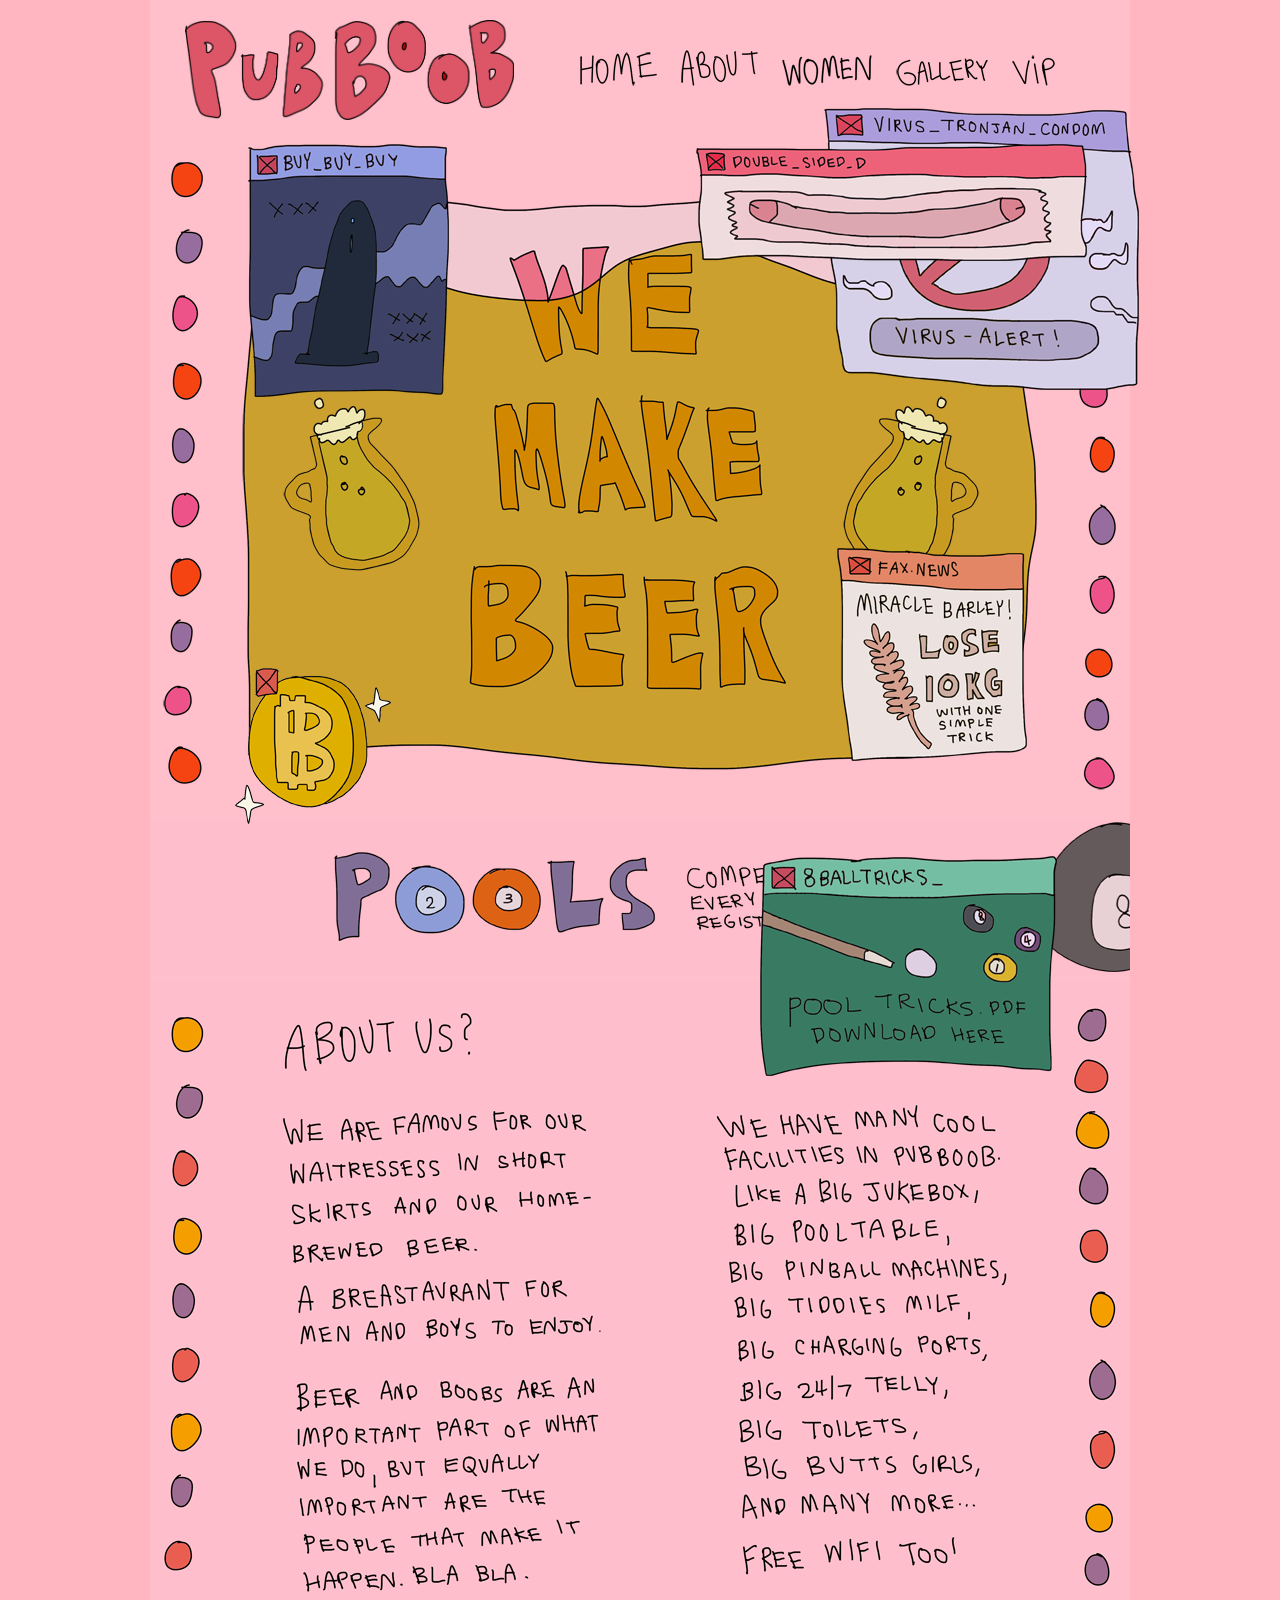
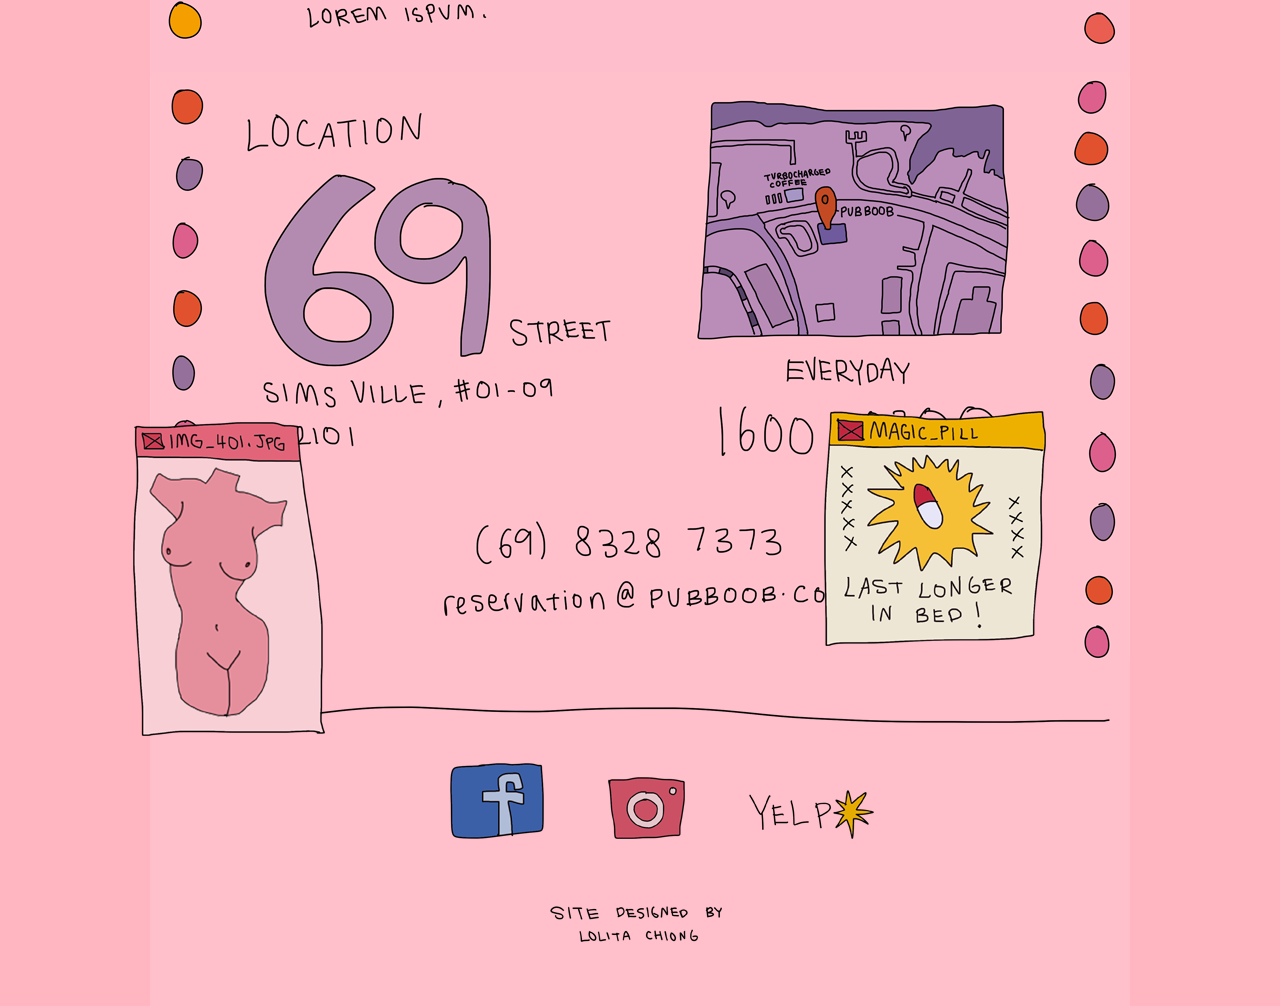
==== pubboob-about.html @ 2d3bf03f "init" ====
<!doctype html>
<html>
<head>
<meta charset="UTF-8">
<title>Pub Boob</title>
</head>
<style>
	body { height: 100vh; }
	*    { cursor: url(images/cursor.png) , default; }
	
	ul {
    list-style-type: none;
    margin: 0;
    padding: 0;
}
	


	
</style>	

	
    <script src="javascript/pubboob-about.js"></script>
	
	<link rel="stylesheet" type="text/css" href="css/pubboob-about.css">
	
<body>
	
	<audio src="music/Best Jazz Piano Ever No Copyright Royalty Free.mp3" controls autoplay loop></audio> 
	
	
	
	<div class="header">
		<img src="images/logo.png" alt="logo" height="100px">
	</div>
	
   <div class="nav">

	<ul>
  <li><a href="pubboob-home.html"><img src="images/home.png" alt="home"></a></li>
  <li><a href="../../news.asp"><img src="images/about.png" alt="about"></a></li>
  <li><a href="../../women.asp"><img src="images/women.png" alt="women" height= "31"></a></li>
  <li><a href="../../gallery.asp"><img src="images/gallery.png" alt="gallery"></a></li>
  <li><a href="../../vip.asp"><img src="images/vip.png" alt="vip"></a></li>
</ul>
	   </div>
	
	<div class="about-gif">
	<img src="images/about.gif" alt="about-gif">	
	</div>
	
	<div class="bitcoin" onclick="this.remove()">
	<img src="images/bitcoin.png" alt="bitcoin">
	</div>
	
	
	<div class="trojan" onclick="this.remove()">
	<img src="images/trojanvirus.png" alt="trojan" >
	</div>
	
	<div class="doubled" onclick="this.remove()">
	<img src="images/doubled.png" alt="doubled" >
	</div>
	
	<div class="bolt" onclick="this.remove()">
	<img src="images/bolt.png" alt="bolt" >
	</div>
	
	<div class="barley" onclick="this.remove()">
	<img src="images/barley.png" alt="barley" >
	</div>
	
	
 <div class="forcolor">
	<marquee class="ball" behavior="alternate" scrollamount="10">
<img src="images/8ball.png" alt="ball">
</marquee>
	
	<div class="aboutus">
	<img src="images/about us text .png" alt="aboutus">
	</div>
	 
	 <div class="location">
	<img src="images/location.png" alt="location">
	</div>
	 
	 <div class="footer">
		<img src= "images/footer line.png" alt="line">
		<br>
		<br>
		<br>
	<ul2>
  <li2><a href="../../default.asp"><img src="images/facebook-logo.png" alt="facebook"></a></li2>
  <li2><a href="../../news.asp"><img src="images/instagram-logo.png" alt="instagram"></a></li2>
  <li2><a href="../../women.asp"><img src="images/yelp.png" alt="yelp"></a></li2>
</ul2>	
	</div>
	 
	 <div class="end">
	<img src= "images/end.png" alt="end">
    
		 <div class="magicpill" onclick="this.remove()">
	<img src="images/magicpill.png" alt="magicpill">		
	</div>
		 
		  <div class="pooltricks" onclick="this.remove()">
	<img src="images/pooltricks.png" alt="pooltricks">		
	</div>
		 
		  <div class="imgboob" onclick="this.remove()">
	<img src="images/imgboob.png" alt="imgboob">		
	</div>
	
</div>
</div>
	
</body>
</html>
---- css/pubboob-about.css ----
@charset "UTF-8";
/* CSS Document */

body {
	margin-top:0;
	margin-bottom:0;
	width: 980px;
	background-color:lightpink;
	margin: 0 auto;

}


audio {display: none;}



.content {
	width: 100%;
	max-width: 600px;
	padding: 20px 40px;
	text-align: center;
}

.header {
    height: 85px;
    width: 360px;
	padding-left: 35px;
	padding-top:20px;
	padding-bottom: 20px;
    background-color:pink;
	float:left;
}

.nav {
    height: 85px;
    width: 540px;
	padding:20px;
    background-color:pink;
	float:right;
}

ul {
    list-style-type: none;
    margin: 0px;
    padding-top:30px ;}

li {
	display: inline;}

li a {
    padding: 10px;}

li a:hover 
     {
    -webkit-filter: invert(100%) !important;}

.forcolor {height: 1500px;
    width: 980px;
    background-color:pink;
}

.about-gif {
	background-color:pink;
}


.bitcoin  {
	transform: translatex(5px);
	animation: float 3s infinite;
	position: absolute;
	bottom: 8%;
	left: 18%;
}



.trojan  {
	transform: translatex(5px);
	animation: float 6s infinite;
	position: absolute;
	top: 12%;
	left: 64%;
}

.doubled  {
	transform: translatex(5px);
	position: absolute;
	top: 16%;
	left: 54%;
}

.bolt  {
	transform: translatex(5px);
	position: absolute;
	top: 16%;
	left: 19%;
}

.barley {
	transform: translatex(5px);
	position: absolute;
	bottom: 15%;
	left: 65%;
}



@keyframes float {
	0% {
		transform: translatey(0px);
	}
	50% {

		transform: translatey(-15px);
	}
	100% {
		transform: translatey(0px);
	}
}


.ball {background-image: url(" ../images/competition.png");
       }

.footer {
    height: 200px;
    width: 960px;
    background-color:pink;
	padding-top: 40px;
	padding-left: 20px;
}

ul2 {
    list-style-type: none;
    margin: 0px;
    padding-top:100px;
	padding-left:250px;
}

li2 {
	display: inline;
}

li2 a {
    padding: 30px;}

li2 a:hover 
     { -webkit-filter: invert(100%) !important; }


.end {
    height: 100px;
    width: 580px;
    background-color:pink;
	padding-left: 400px;
}

.magicpill  {
	transform: translatex(5px);
	animation: float 6s infinite;
	position: absolute;
	bottom: -150%;
	left: 64%;
}

.pooltricks  {
	transform: translatex(5px);
	animation: float 6s infinite;
	position: absolute;
	bottom: -20%;
	left: 59%;
}

.imgboob  {
	transform: translatex(5px);
	position: absolute;
	bottom: -160%;
	left: 10%;
}
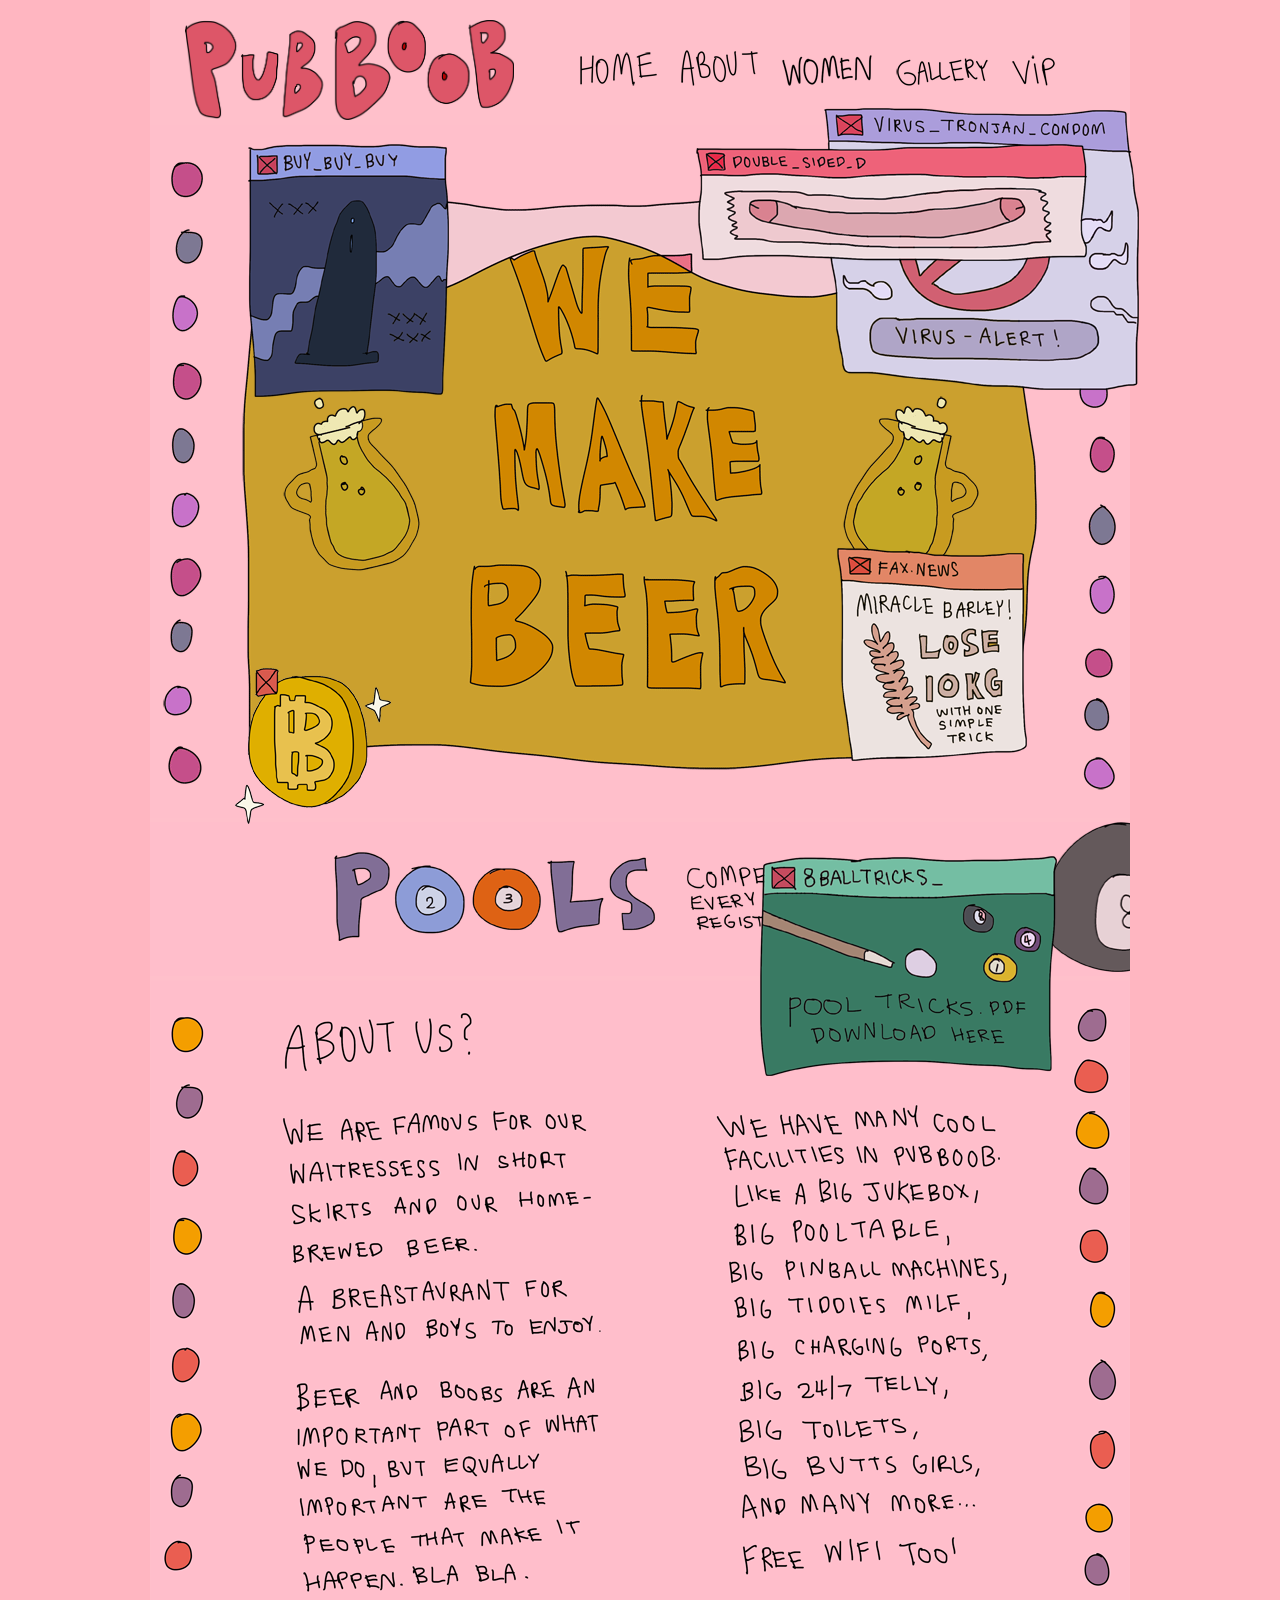
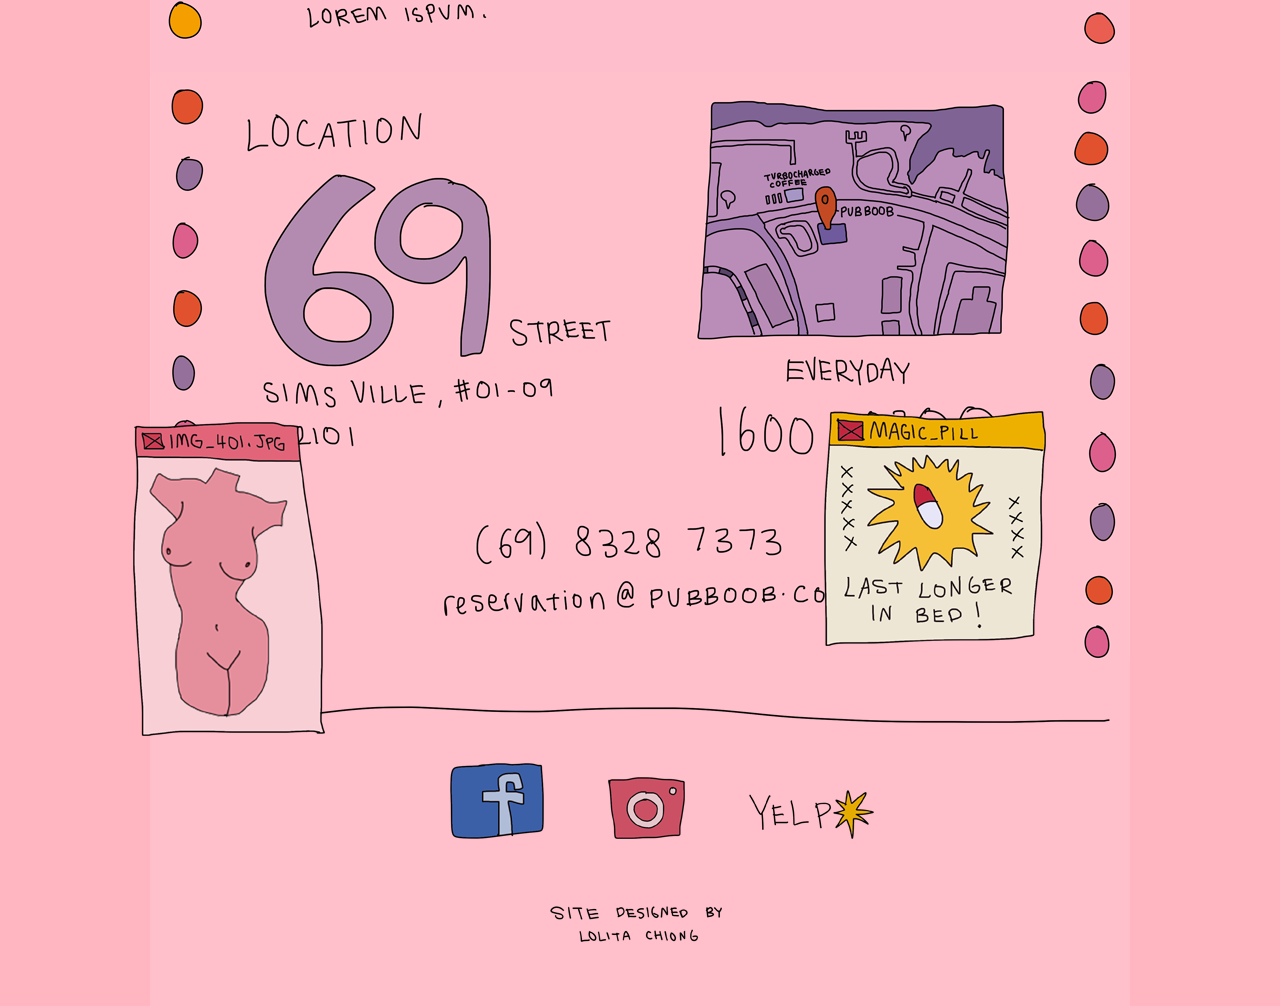
==== commit c78c79f2: "Update pubboob-about.html" ====
--- a/pubboob-about.html
+++ b/pubboob-about.html
@@ -37,11 +37,11 @@
    <div class="nav">
 
 	<ul>
-  <li><a href="pubboob-home.html"><img src="images/home.png" alt="home"></a></li>
-  <li><a href="../../news.asp"><img src="images/about.png" alt="about"></a></li>
-  <li><a href="../../women.asp"><img src="images/women.png" alt="women" height= "31"></a></li>
-  <li><a href="../../gallery.asp"><img src="images/gallery.png" alt="gallery"></a></li>
-  <li><a href="../../vip.asp"><img src="images/vip.png" alt="vip"></a></li>
+  <li><a href="index.html"><img src="images/home.png" alt="home"></a></li>
+  <li><a href="#"><img src="images/about.png" alt="about"></a></li>
+  <li><a href="#"><img src="images/women.png" alt="women" height= "31"></a></li>
+  <li><a href="#"><img src="images/gallery.png" alt="gallery"></a></li>
+  <li><a href="#"><img src="images/vip.png" alt="vip"></a></li>
 </ul>
 	   </div>
 	
@@ -90,9 +90,9 @@
 		<br>
 		<br>
 	<ul2>
-  <li2><a href="../../default.asp"><img src="images/facebook-logo.png" alt="facebook"></a></li2>
-  <li2><a href="../../news.asp"><img src="images/instagram-logo.png" alt="instagram"></a></li2>
-  <li2><a href="../../women.asp"><img src="images/yelp.png" alt="yelp"></a></li2>
+  <li2><a href="#"><img src="images/facebook-logo.png" alt="facebook"></a></li2>
+  <li2><a href="#"><img src="images/instagram-logo.png" alt="instagram"></a></li2>
+  <li2><a href="#"><img src="images/yelp.png" alt="yelp"></a></li2>
 </ul2>	
 	</div>
 	 
